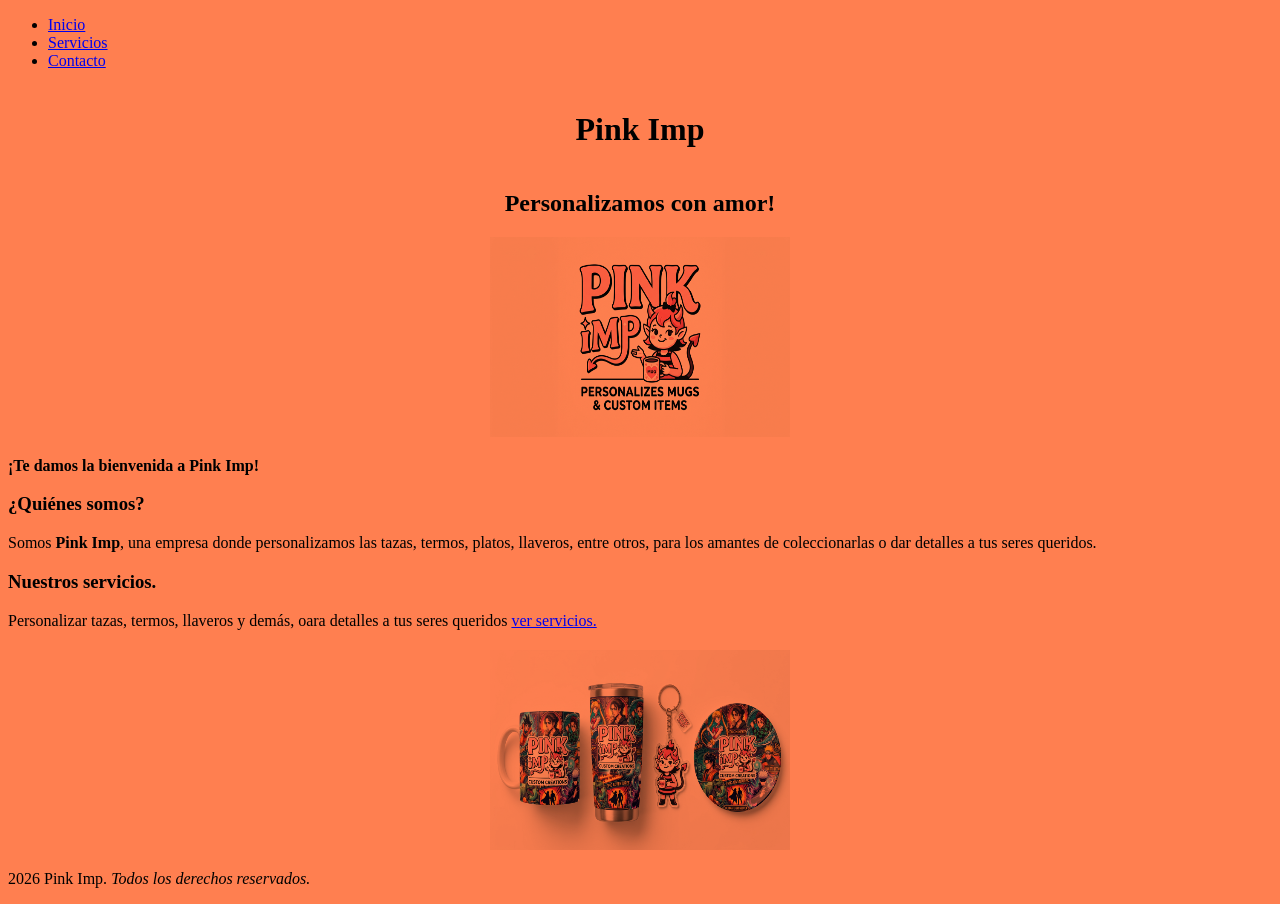
==== index.html @ 493a58b1 "feat: actividad proyecto modular" ====
<!DOCTYPE html>
<html lang="es">
<head>
    <meta charset="UTF-8">
    <meta name="viewport" content="width=device-width, initial-scale=1.0">
    <title>Personalización de tazas</title>
    <link rel="stylesheet" href="css/styles.css">
    
</head>
<body style="background-color:coral;">
    
    <nav> 
        <ul id="menu">
            <li><a href="./index.html">Inicio</a></li>
            <li><a href="./servicios.html">Servicios</a></li>
            <li><a href="./contacto.html">Contacto</a></li>
        </ul>
    </nav>

    <div class="contenedor">
        <h1>Pink Imp</h1>
        <h2>Personalizamos con amor!</h2>
        <img src="./img/logo.jpg" alt="logo" height="200px" width="300px">
    </div>

    <p><strong>¡Te damos la bienvenida a Pink Imp!</strong></p>
    
    
    <h3>¿Quiénes somos?</h3>
    <p>Somos <strong>Pink Imp</strong>, una empresa donde personalizamos las tazas, termos, platos, llaveros, entre otros, para los amantes de coleccionarlas o dar detalles a tus seres queridos.</p>
    
    <h3>Nuestros servicios.</h3>
    <p>Personalizar tazas, termos, llaveros y demás, oara detalles a tus seres queridos <a href="servicios.html">ver servicios.</a></p>

    <div class="contenedor">
        <img src="./img/muestra.jpg" alt="logo" height="200px" width="300px">
    </div>

    <footer class="sitio-footer">
        <p>2026 Pink Imp. <em>Todos los derechos reservados.</em></p>
    </footer>
</body>
</html>
---- css/styles.css ----
.contenedor {
    display: flex;
    flex-direction: column;
    align-items: center;
    justify-content: center;
    text-align: center;
    margin: 20px auto;
    mix-blend-mode:multiply;
    opacity 0.10;
    filter: drop-shadow(0px 4px 10px rgba(252, 251, 251, 0.15));
}

.grupo-campo {
    display: flex;
    flex-direction: column;
    margin-bottom: 15px;
}


.boton-enviar {
    width: 100%;
    padding: 12px;
    background-color: #333333;
    color: white;
    font-weight: bold;
    border: none;
    border-radius: 6px;
    cursor: pointer;
    font-size: 16px;
    transition: background-color 0.3s;
}

.boton-enviar:hover {
    background-color: #ff6b81; /* Cambia a tono rosa/coral al pasar el mouse */
}
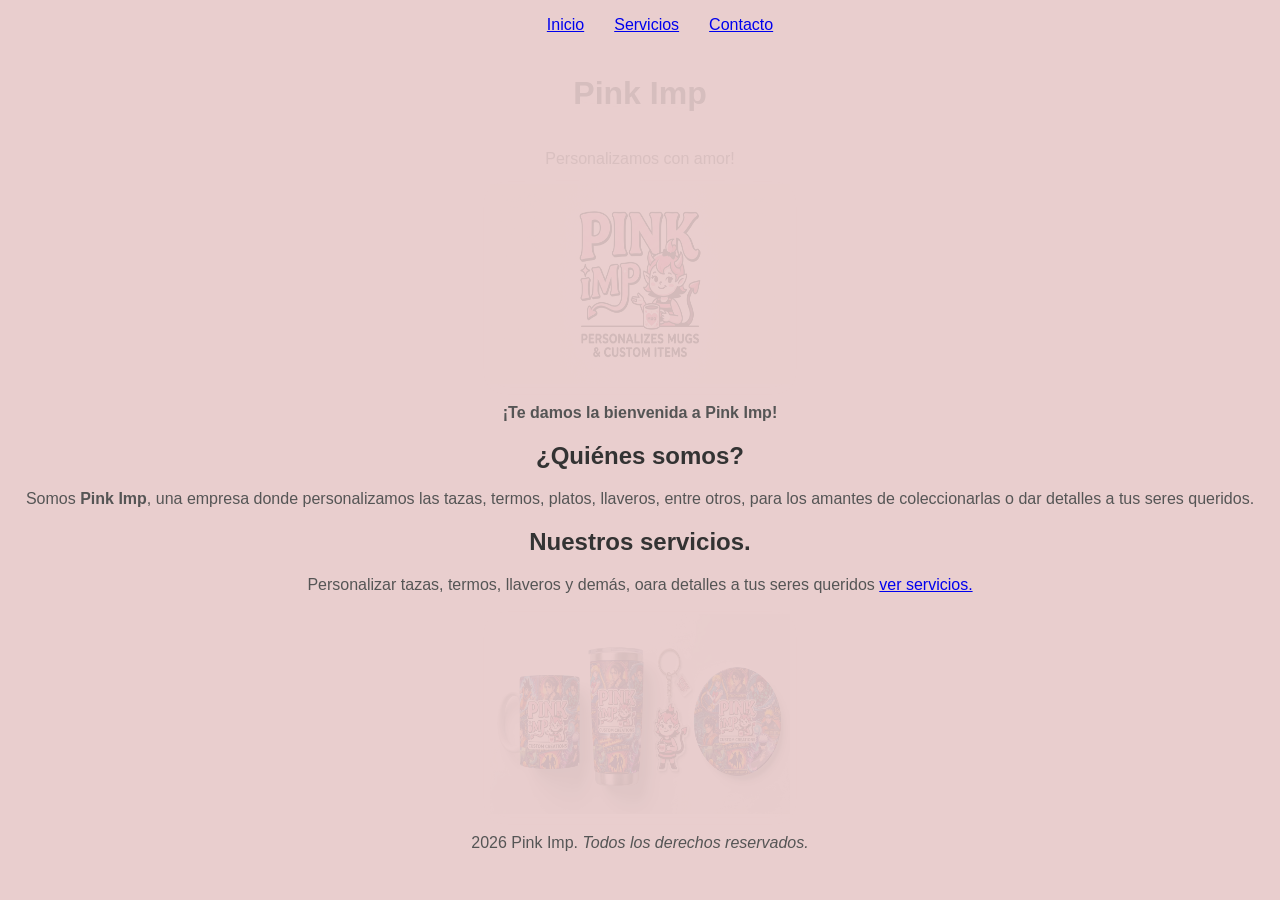
==== commit 0f5df164: "feat: revisión y ajuste" ====
--- a/index.html
+++ b/index.html
@@ -1,15 +1,17 @@
 <!DOCTYPE html>
 <html lang="es">
+
 <head>
     <meta charset="UTF-8">
     <meta name="viewport" content="width=device-width, initial-scale=1.0">
     <title>Personalización de tazas</title>
     <link rel="stylesheet" href="css/styles.css">
-    
+
 </head>
-<body style="background-color:coral;">
-    
-    <nav> 
+
+<body>
+
+    <nav>
         <ul id="menu">
             <li><a href="./index.html">Inicio</a></li>
             <li><a href="./servicios.html">Servicios</a></li>
@@ -19,18 +21,20 @@
 
     <div class="contenedor">
         <h1>Pink Imp</h1>
-        <h2>Personalizamos con amor!</h2>
+        <p>Personalizamos con amor!</p>
         <img src="./img/logo.jpg" alt="logo" height="200px" width="300px">
     </div>
 
     <p><strong>¡Te damos la bienvenida a Pink Imp!</strong></p>
-    
-    
-    <h3>¿Quiénes somos?</h3>
-    <p>Somos <strong>Pink Imp</strong>, una empresa donde personalizamos las tazas, termos, platos, llaveros, entre otros, para los amantes de coleccionarlas o dar detalles a tus seres queridos.</p>
-    
-    <h3>Nuestros servicios.</h3>
-    <p>Personalizar tazas, termos, llaveros y demás, oara detalles a tus seres queridos <a href="servicios.html">ver servicios.</a></p>
+
+
+    <h2>¿Quiénes somos?</h2>
+    <p>Somos <strong>Pink Imp</strong>, una empresa donde personalizamos las tazas, termos, platos, llaveros, entre
+        otros, para los amantes de coleccionarlas o dar detalles a tus seres queridos.</p>
+
+    <h2>Nuestros servicios.</h2>
+    <p>Personalizar tazas, termos, llaveros y demás, oara detalles a tus seres queridos <a href="servicios.html">ver
+            servicios.</a></p>
 
     <div class="contenedor">
         <img src="./img/muestra.jpg" alt="logo" height="200px" width="300px">
@@ -40,4 +44,5 @@
         <p>2026 Pink Imp. <em>Todos los derechos reservados.</em></p>
     </footer>
 </body>
+
 </html>
--- a/css/styles.css
+++ b/css/styles.css
@@ -5,8 +5,8 @@
     justify-content: center;
     text-align: center;
     margin: 20px auto;
-    mix-blend-mode:multiply;
-    opacity 0.10;
+    mix-blend-mode: multiply;
+    opacity: 0.10;
     filter: drop-shadow(0px 4px 10px rgba(252, 251, 251, 0.15));
 }
 
@@ -31,10 +31,30 @@
 }
 
 .boton-enviar:hover {
-    background-color: #ff6b81; /* Cambia a tono rosa/coral al pasar el mouse */
+    background-color: #ff6b81;
 }
 
+body {
+    font-family: Arial, sans-serif;
+    margin: 0;
+    padding: 0;
+    background-color: #e9cece;
+}
 
+nav ul {
+    display: flex;
+    justify-content: center;
+    gap: 30px;
+    list-style: none;
+}
 
+h1,
+h2 {
+    text-align: center;
+    color: #333333;
+}
 
-
+p {
+    text-align: center;
+    color: #555555;
+}
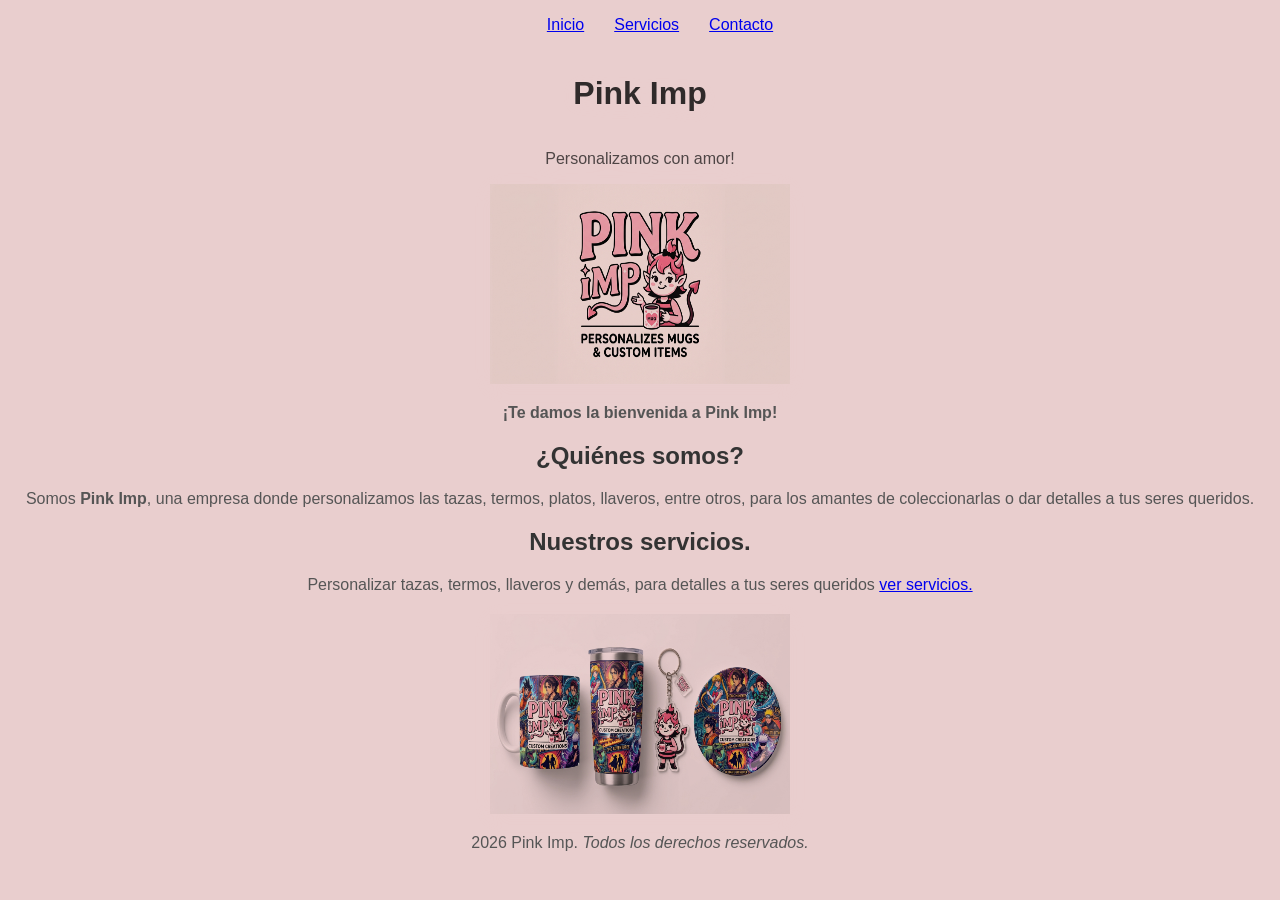
==== commit 027c2e9a: "feat: cambio en el css de las img" ====
--- a/index.html
+++ b/index.html
@@ -33,7 +33,7 @@
         otros, para los amantes de coleccionarlas o dar detalles a tus seres queridos.</p>
 
     <h2>Nuestros servicios.</h2>
-    <p>Personalizar tazas, termos, llaveros y demás, oara detalles a tus seres queridos <a href="servicios.html">ver
+    <p>Personalizar tazas, termos, llaveros y demás, para detalles a tus seres queridos <a href="servicios.html">ver
             servicios.</a></p>
 
     <div class="contenedor">
--- a/css/styles.css
+++ b/css/styles.css
@@ -6,7 +6,6 @@
     text-align: center;
     margin: 20px auto;
     mix-blend-mode: multiply;
-    opacity: 0.10;
     filter: drop-shadow(0px 4px 10px rgba(252, 251, 251, 0.15));
 }
 
@@ -15,7 +14,6 @@
     flex-direction: column;
     margin-bottom: 15px;
 }
-
 
 .boton-enviar {
     width: 100%;
@@ -57,4 +55,4 @@
 p {
     text-align: center;
     color: #555555;
-}
+}
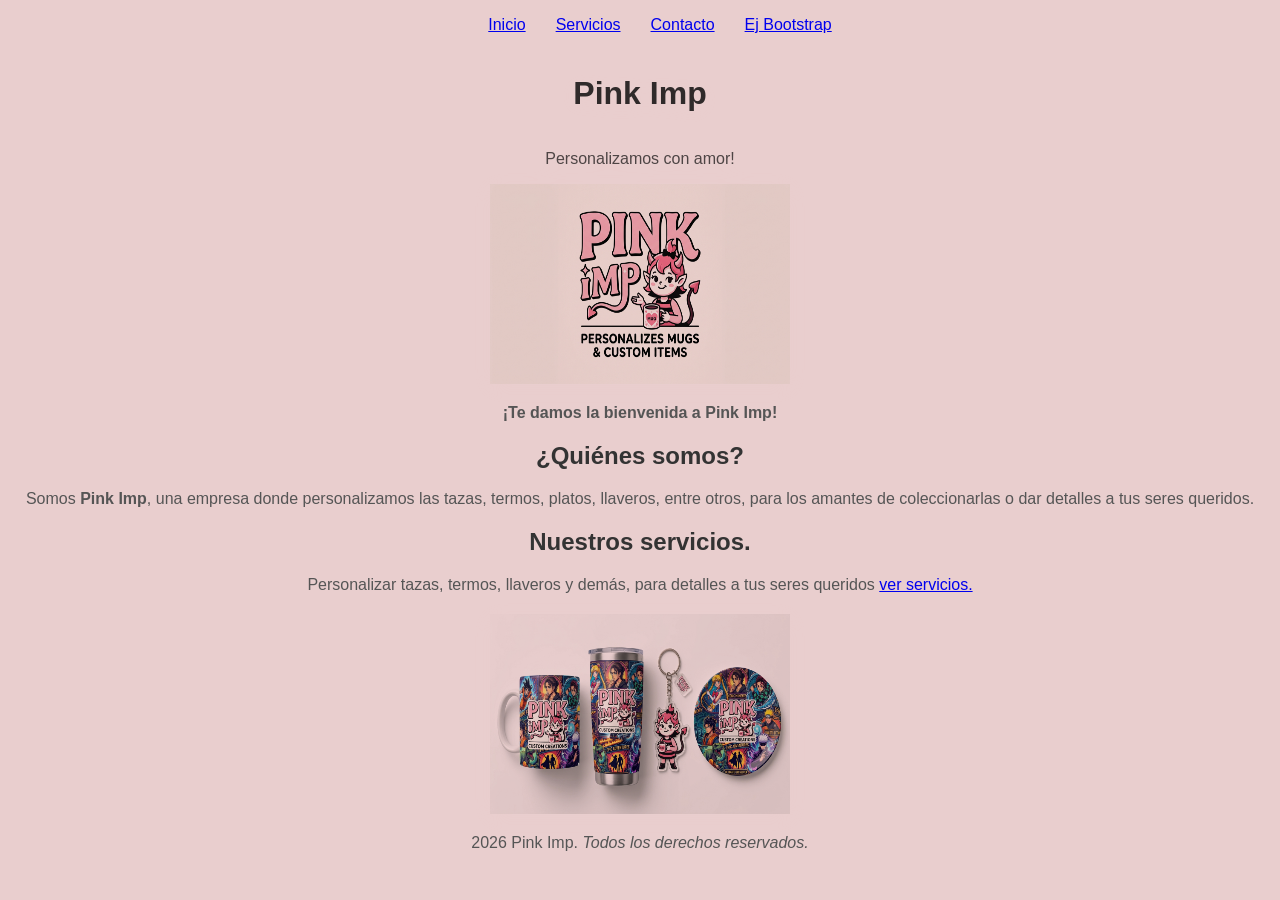
==== commit e7de35af: "feat: Práctica del CSS propio a Bootstrap" ====
--- a/index.html
+++ b/index.html
@@ -16,6 +16,7 @@
             <li><a href="./index.html">Inicio</a></li>
             <li><a href="./servicios.html">Servicios</a></li>
             <li><a href="./contacto.html">Contacto</a></li>
+            <li><a href="./bootstrap.html">Ej Bootstrap</a></li>
         </ul>
     </nav>
 
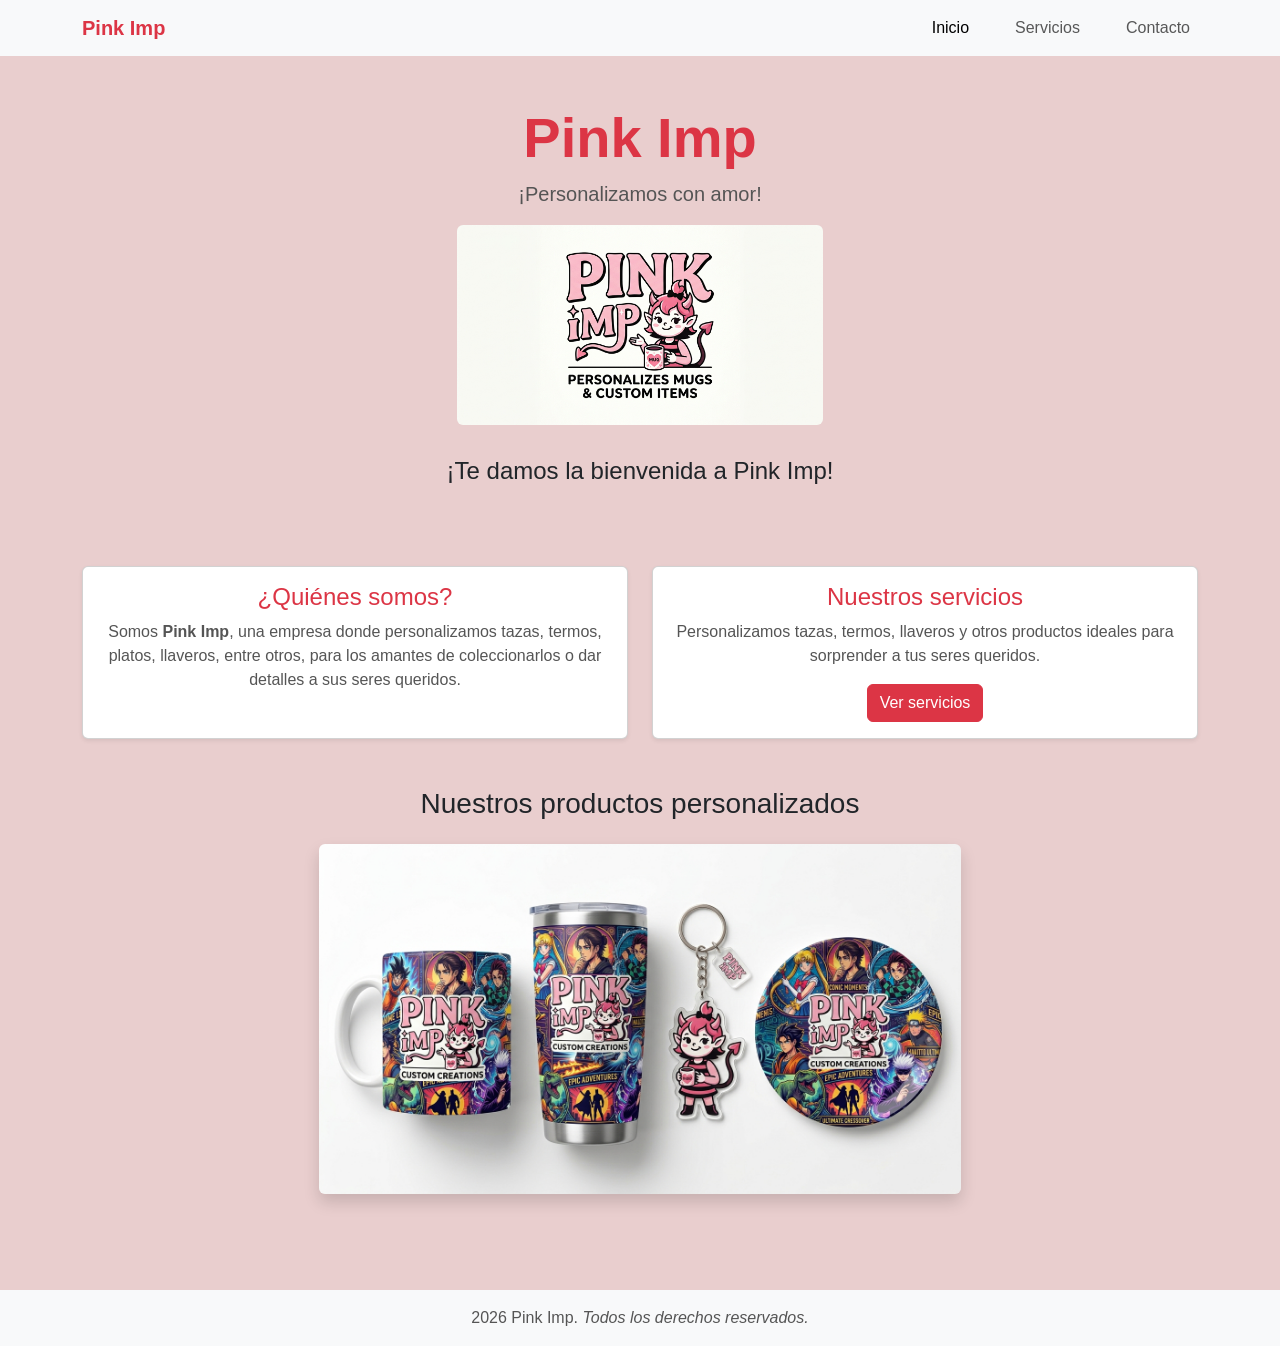
==== commit 2c9faaee: "feat: cambio a bootstrap de las paginas contacto y servicios" ====
--- a/index.html
+++ b/index.html
@@ -4,46 +4,128 @@
 <head>
     <meta charset="UTF-8">
     <meta name="viewport" content="width=device-width, initial-scale=1.0">
-    <title>Personalización de tazas</title>
+    <title>Personalización de tazas | Pink Imp</title>
+    <link href="https://cdn.jsdelivr.net/npm/bootstrap@5.3.8/dist/css/bootstrap.min.css" rel="stylesheet">
     <link rel="stylesheet" href="css/styles.css">
 
 </head>
 
 <body>
+    <!-- Barra de navegación -->
+    <nav class="navbar navbar-expand-lg navbar-light bg-light">
+        <div class="container">
+            <a class="navbar-brand fw-bold text-danger" href="./index.html">Pink Imp</a>
 
-    <nav>
-        <ul id="menu">
-            <li><a href="./index.html">Inicio</a></li>
-            <li><a href="./servicios.html">Servicios</a></li>
-            <li><a href="./contacto.html">Contacto</a></li>
-            <li><a href="./bootstrap.html">Ej Bootstrap</a></li>
-        </ul>
+            <button class="navbar-toggler" type="button" data-bs-toggle="collapse" data-bs-target="#menu">
+                <span class="navbar-toggler-icon"></span>
+            </button>
+
+            <div class="collapse navbar-collapse" id="menu">
+                <ul class="navbar-nav ms-auto">
+                    <li class="nav-item">
+                        <a class="nav-link active" href="./index.html">Inicio</a>
+                    </li>
+                    <li class="nav-item">
+                        <a class="nav-link" href="./servicios.html">Servicios</a>
+                    </li>
+                    <li class="nav-item">
+                        <a class="nav-link" href="./contacto.html">Contacto</a>
+                    </li>
+                </ul>
+            </div>
+        </div>
     </nav>
 
-    <div class="contenedor">
-        <h1>Pink Imp</h1>
-        <p>Personalizamos con amor!</p>
-        <img src="./img/logo.jpg" alt="logo" height="200px" width="300px">
-    </div>
+    <!-- Portada -->
+    <header class="container text-center py-5">
 
-    <p><strong>¡Te damos la bienvenida a Pink Imp!</strong></p>
+        <h1 class="display-4 fw-bold text-danger">Pink Imp</h1>
 
+        <p class="lead">¡Personalizamos con amor!</p>
 
-    <h2>¿Quiénes somos?</h2>
-    <p>Somos <strong>Pink Imp</strong>, una empresa donde personalizamos las tazas, termos, platos, llaveros, entre
-        otros, para los amantes de coleccionarlas o dar detalles a tus seres queridos.</p>
+        <img src="./img/logo.jpg" alt="Logo de Pink Imp" class="img-fluid rounded mb-3" style="max-height: 200px;">
 
-    <h2>Nuestros servicios.</h2>
-    <p>Personalizar tazas, termos, llaveros y demás, para detalles a tus seres queridos <a href="servicios.html">ver
-            servicios.</a></p>
+        <h2 class="h4 mt-3">¡Te damos la bienvenida a Pink Imp!</h2>
 
-    <div class="contenedor">
-        <img src="./img/muestra.jpg" alt="logo" height="200px" width="300px">
-    </div>
+    </header>
 
-    <footer class="sitio-footer">
-        <p>2026 Pink Imp. <em>Todos los derechos reservados.</em></p>
+    <!-- Sección de información -->
+    <main class="container py-4">
+
+        <div class="row g-4">
+
+            <!-- Tarjeta quiénes somos -->
+            <div class="col-12 col-md-6">
+
+                <div class="card h-100 shadow-sm">
+
+                    <div class="card-body text-center">
+
+                        <h2 class="card-title h4 text-danger">¿Quiénes somos?</h2>
+
+                        <p class="card-text">
+                            Somos <strong>Pink Imp</strong>, una empresa donde
+                            personalizamos tazas, termos, platos, llaveros,
+                            entre otros, para los amantes de coleccionarlos
+                            o dar detalles a sus seres queridos.
+                        </p>
+
+                    </div>
+
+                </div>
+
+            </div>
+
+            <!-- Tarjeta servicios -->
+            <div class="col-12 col-md-6">
+
+                <div class="card h-100 shadow-sm">
+
+                    <div class="card-body text-center">
+
+                        <h2 class="card-title h4 text-danger">Nuestros servicios</h2>
+
+                        <p class="card-text">
+                            Personalizamos tazas, termos, llaveros y otros
+                            productos ideales para sorprender a tus seres queridos.
+                        </p>
+
+                        <a href="./servicios.html" class="btn btn-danger">
+                            Ver servicios
+                        </a>
+
+                    </div>
+
+                </div>
+
+            </div>
+
+        </div>
+        <!-- Imagen de muestra -->
+        <section class="text-center py-5">
+
+            <h2 class="h3 mb-4">Nuestros productos personalizados</h2>
+
+            <img src="./img/muestra.jpg" alt="Muestra de productos personalizados de Pink Imp"
+                class="img-fluid rounded shadow" style="max-height: 350px;">
+
+        </section>
+
+    </main>
+
+    <!-- Pie de página -->
+    <footer class="bg-light text-center py-3 mt-4">
+
+        <p class="mb-0">
+            2026 Pink Imp.
+            <em>Todos los derechos reservados.</em>
+        </p>
+
     </footer>
+
 </body>
+<script src="https://cdn.jsdelivr.net/npm/bootstrap@5.3.8/dist/js/bootstrap.bundle.min.js"
+    integrity="sha384-FKyoEForCGlyvwx9Hj09JcYn3nv7wiPVlz7YYwJrWVcXK/BmnVDxM+D2scQbITxI"
+    crossorigin="anonymous"></script>
 
 </html>
